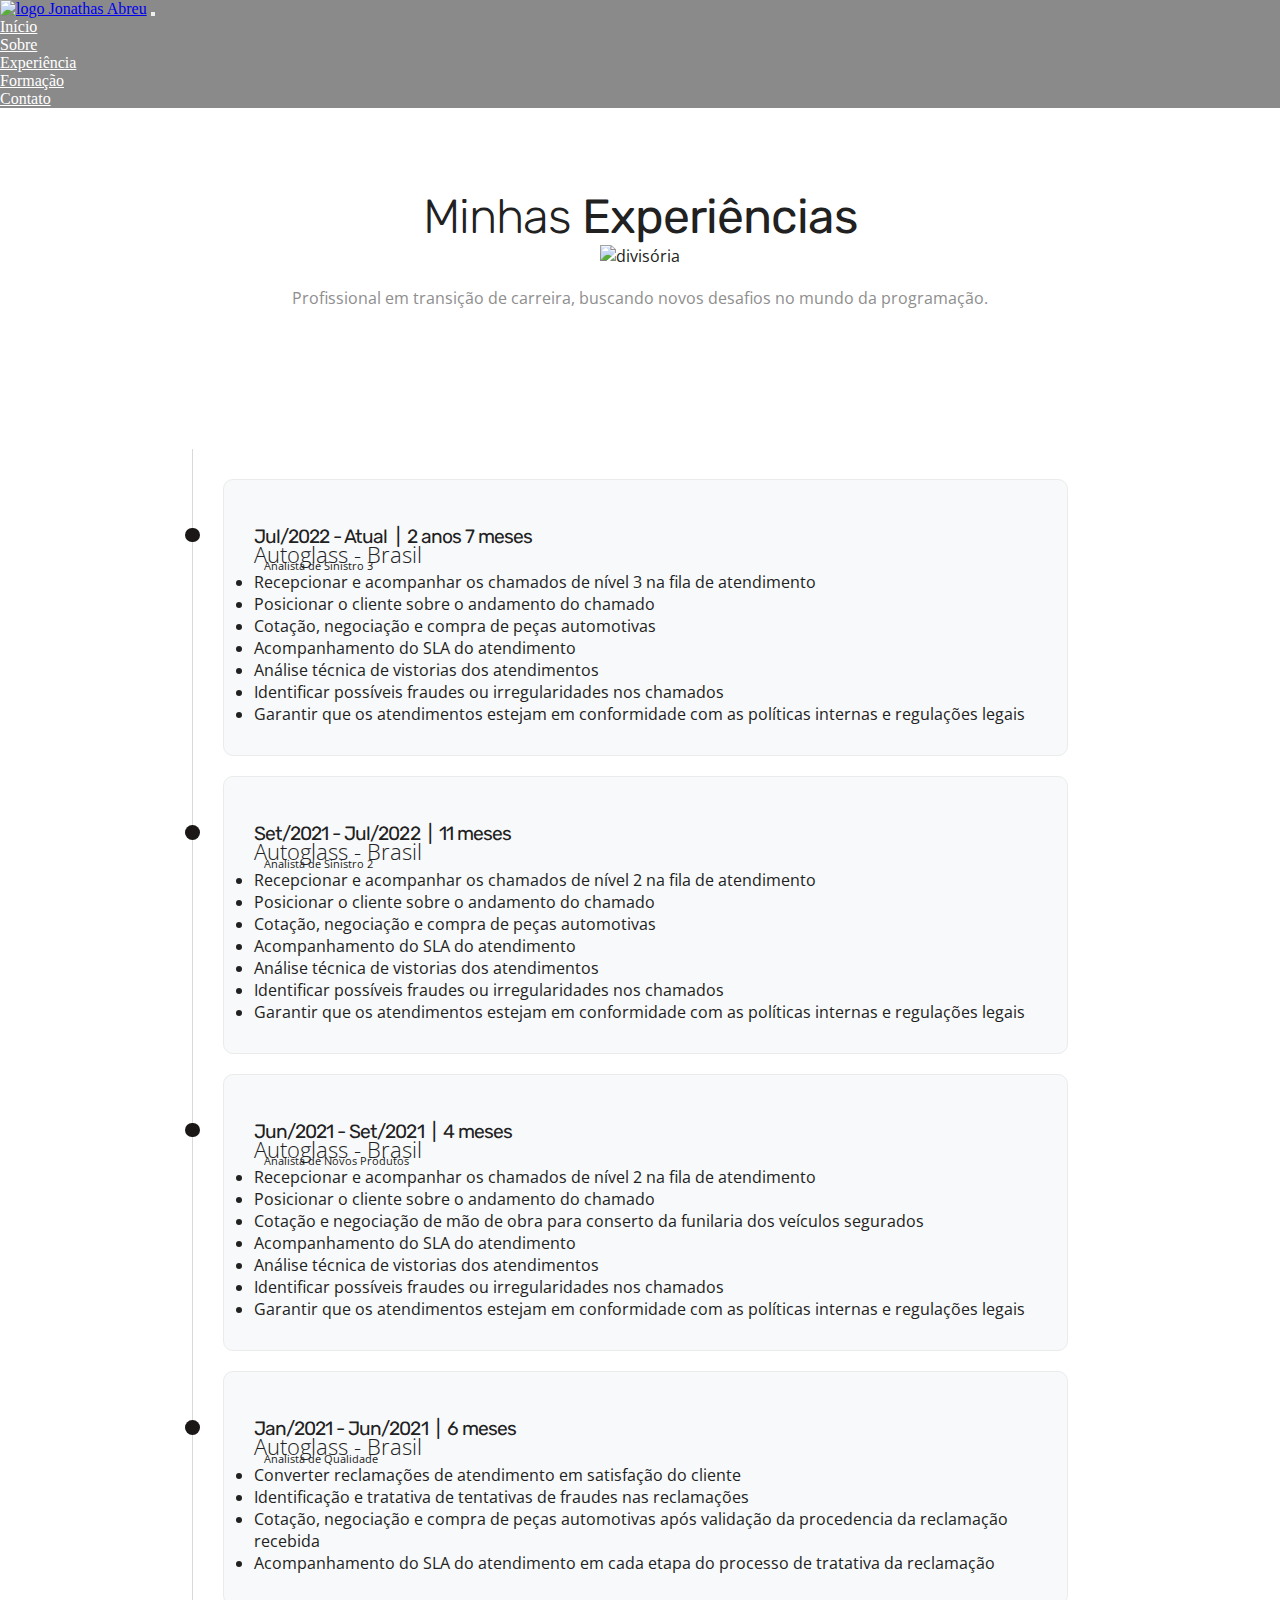
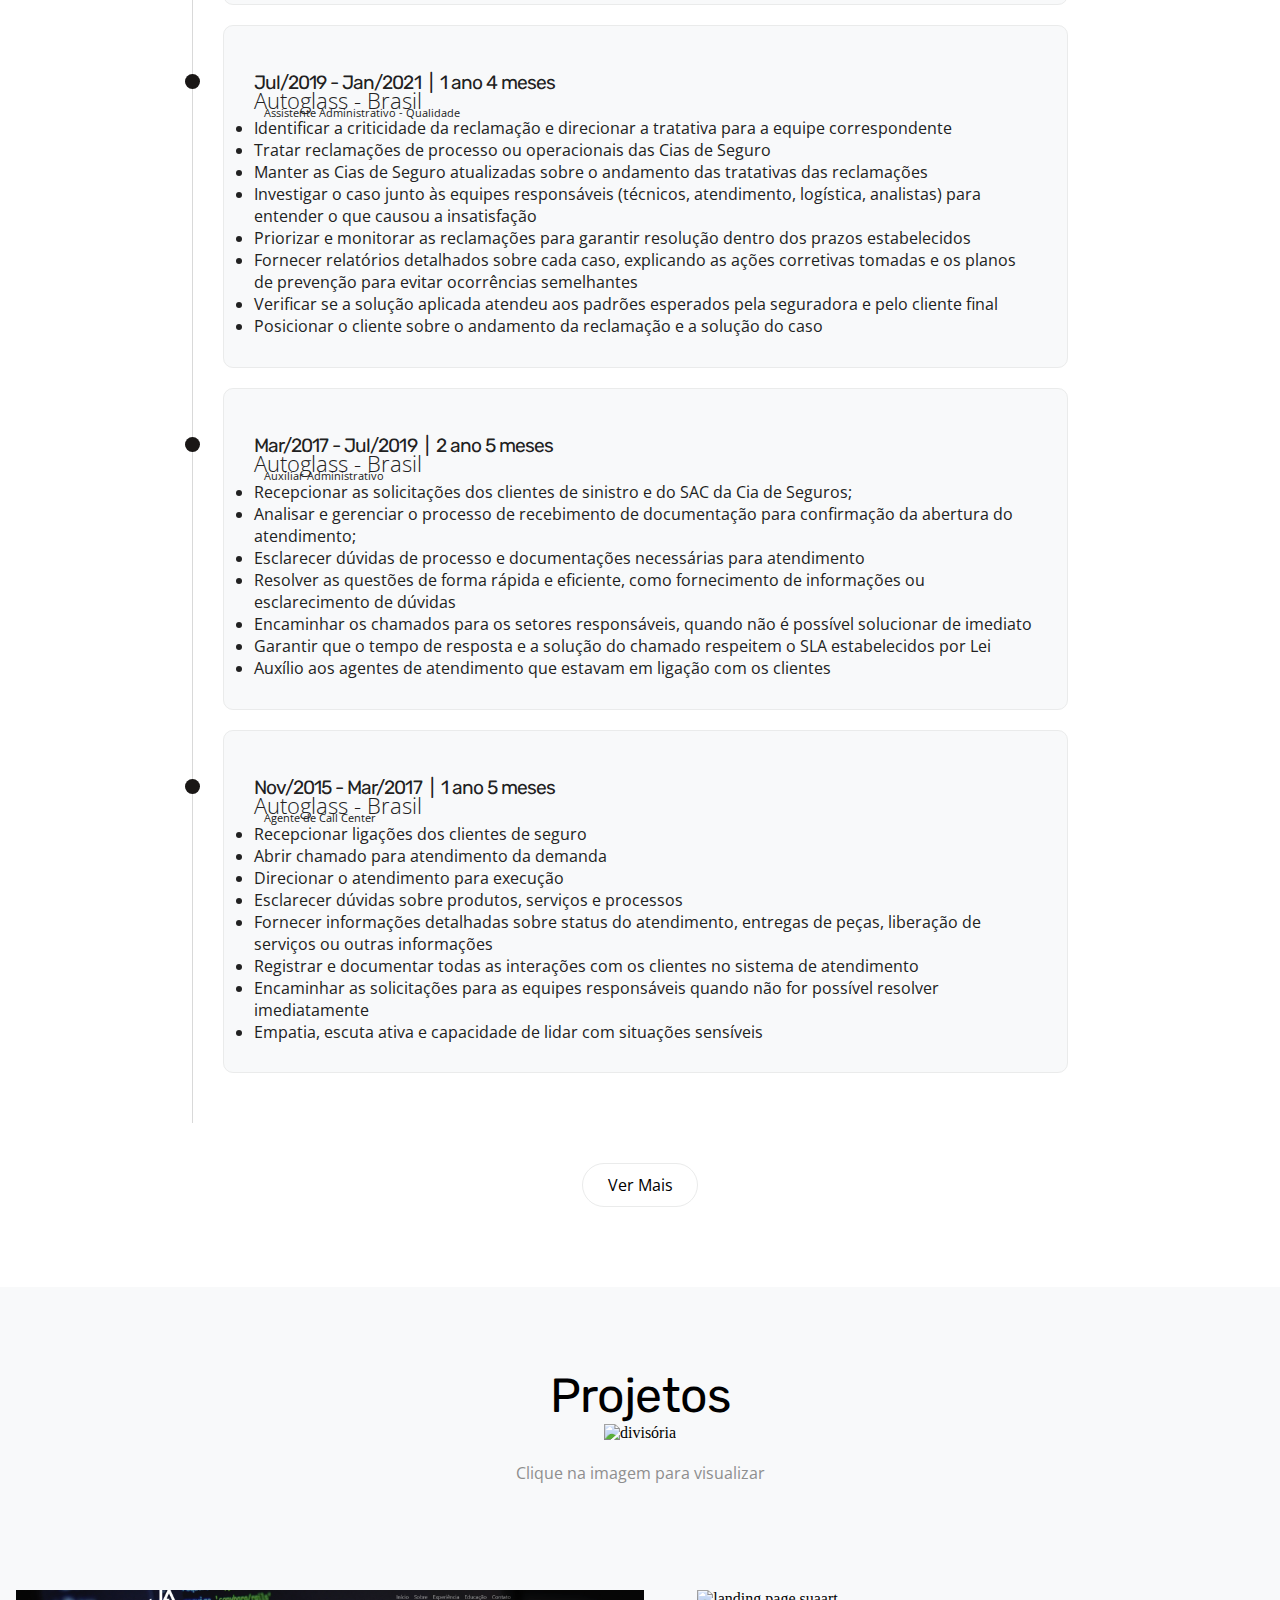
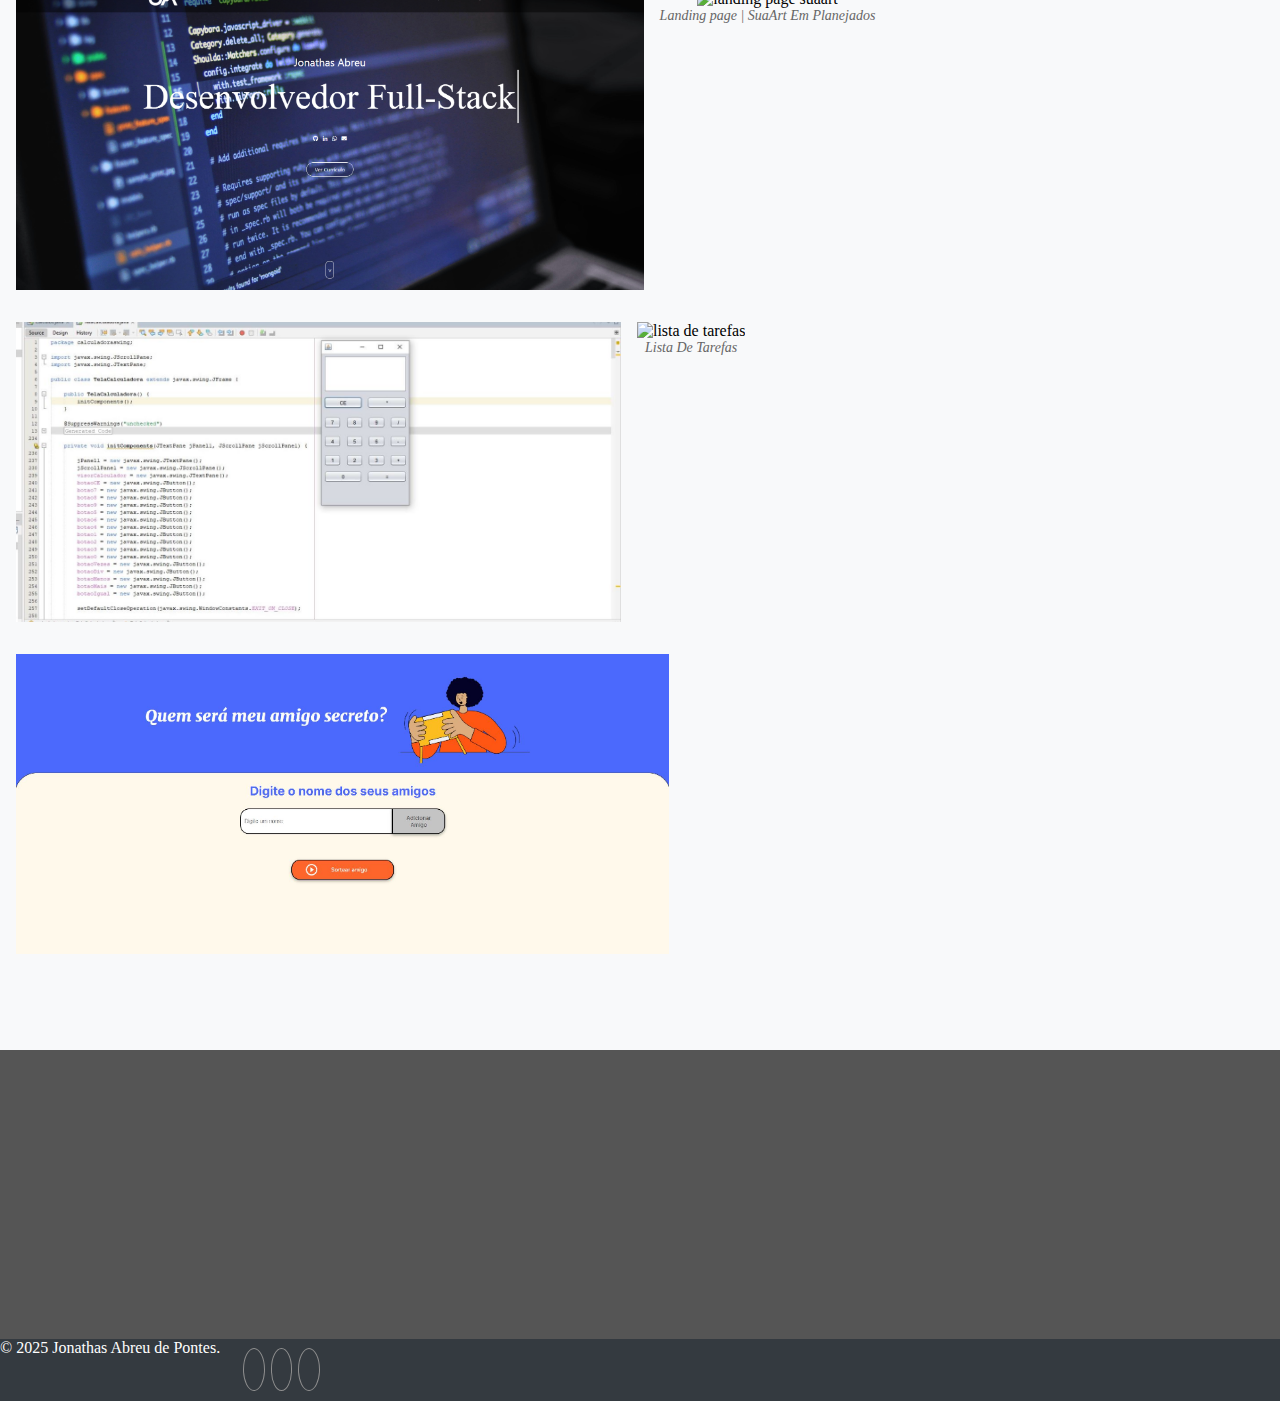
==== experiencia.html @ 12bcad28 "Atualizando arquitetura do portfolio" ====
<!DOCTYPE html>
<html lang="pt-br">
  <head>
    <meta charset="UTF-8" />

    <meta
      name="description"
      content="Portfolio do Desenvolvedor Jonathas Abreu"
    />
    <meta
      name="keywords"
      content="HTML, css, javascript, Landing Page, Bootstrap"
    />
    <meta name="author" content="Jonathas Abreu de Pontes" />

    <meta name="viewport" content="width=device-width, initial-scale=1.0" />
    <meta http-equiv="X-UA-Compatible" content="ie=edge" />
    <link
      rel="stylesheet"
      href="https://use.fontawesome.com/releases/v5.0.13/css/all.css"
      integrity="sha384-DNOHZ68U8hZfKXOrtjWvjxusGo9WQnrNx2sqG0tfsghAvtVlRW3tvkXWZh58N9jp"
      crossorigin="anonymous"
    />
    <link
      rel="stylesheet"
      href="https://stackpath.bootstrapcdn.com/bootstrap/4.1.1/css/bootstrap.min.css"
      integrity="sha384-WskhaSGFgHYWDcbwN70/dfYBj47jz9qbsMId/iRN3ewGhXQFZCSftd1LZCfmhktB"
      crossorigin="anonymous"
    />
    <link rel="stylesheet" href="css/style.css" />
    <title>Sobre</title>
  </head>
  <body class="entrada">
    <!-- Cabeçalho -->
    <header>
      <nav
        class="navbar navbar-expand-sm navbar-dark fixed-top menuMain"
        id="main-nav"
      >
        <div class="container">
          <a href="#" class="navbar-brand">
            <img
              src="img/Logo.png"
              alt="logo Jonathas Abreu"
              width="100"
              class="img-fluid"
          /></a>
          <button
            class="navbar-toggler"
            data-toggle="collapse"
            data-target="#navbarNav"
          >
            <span class="navbar-toggle-icon">
              <i class="fas fa-ellipsis-v"></i>
            </span>
          </button>
          <div class="collapse navbar-collapse" id="navbarNav">
            <ul class="navbar-nav ml-auto">
              <li class="nav-item">
                <a href="index.html" class="nav-link linkHover">Início</a>
              </li>
              <li class="nav-item">
                <a href="sobre.html" class="nav-link linkHover">Sobre</a>
              </li>
              <li class="nav-item">
                <a href="#" class="nav-link linkHover">Experiência</a>
              </li>
              <li class="nav-item">
                <a href="formacao.html" class="nav-link linkHover">Formação</a>
              </li>
              <li class="nav-item">
                <a href="contato.html" class="nav-link linkHover">Contato</a>
              </li>
            </ul>
          </div>
        </div>
      </nav>
    </header>
    <!-- Fim cabeçalho -->

    <!-- Experiência -->
    <section id="experiencia" class="experiencia">
      <div class="container">
        <div class="row">
          <div class="introSobre">
            <h1>Minhas <strong>Experiências</strong></h1>
            <img src="img/Divisoria.png" width="100" alt="divisória" />
            <p class="experiP">
              Profissional em transição de carreira, buscando novos desafios no
              mundo da programação.
            </p>
          </div>

          <!-- Timeline -->
          <div class="timeline-area">
            <div>
              <h2>Jul/2022 - Atual &nbsp|&nbsp 2 anos 7 meses</h2>
              <h3>Autoglass - Brasil</h3>
              <h4>Analista de Sinistro 3</h4>
              <ul>
                <li>
                  Recepcionar e acompanhar os chamados de nível 3 na fila de
                  atendimento
                </li>
                <li>Posicionar o cliente sobre o andamento do chamado</li>
                <li>Cotação, negociação e compra de peças automotivas</li>
                <li>Acompanhamento do SLA do atendimento</li>
                <li>Análise técnica de vistorias dos atendimentos</li>
                <li>
                  Identificar possíveis fraudes ou irregularidades nos chamados
                </li>
                <li>
                  Garantir que os atendimentos estejam em conformidade com as
                  políticas internas e regulações legais
                </li>
              </ul>
            </div>
            <div>
              <h2>Set/2021 - Jul/2022 &nbsp|&nbsp 11 meses</h2>
              <h3>Autoglass - Brasil</h3>
              <h4>Analista de Sinistro 2</h4>
              <ul>
                <li>
                  Recepcionar e acompanhar os chamados de nível 2 na fila de
                  atendimento
                </li>
                <li>Posicionar o cliente sobre o andamento do chamado</li>
                <li>Cotação, negociação e compra de peças automotivas</li>
                <li>Acompanhamento do SLA do atendimento</li>
                <li>Análise técnica de vistorias dos atendimentos</li>
                <li>
                  Identificar possíveis fraudes ou irregularidades nos chamados
                </li>
                <li>
                  Garantir que os atendimentos estejam em conformidade com as
                  políticas internas e regulações legais
                </li>
              </ul>
            </div>
            <div>
              <h2>Jun/2021 - Set/2021 &nbsp|&nbsp 4 meses</h2>
              <h3>Autoglass - Brasil</h3>
              <h4>Analista de Novos Produtos</h4>
              <ul>
                <li>
                  Recepcionar e acompanhar os chamados de nível 2 na fila de
                  atendimento
                </li>
                <li>Posicionar o cliente sobre o andamento do chamado</li>
                <li>
                  Cotação e negociação de mão de obra para conserto da funilaria
                  dos veículos segurados
                </li>
                <li>Acompanhamento do SLA do atendimento</li>
                <li>Análise técnica de vistorias dos atendimentos</li>
                <li>
                  Identificar possíveis fraudes ou irregularidades nos chamados
                </li>
                <li>
                  Garantir que os atendimentos estejam em conformidade com as
                  políticas internas e regulações legais
                </li>
              </ul>
            </div>
            <div>
              <h2>Jan/2021 - Jun/2021 &nbsp|&nbsp 6 meses</h2>
              <h3>Autoglass - Brasil</h3>
              <h4>Analista de Qualidade</h4>
              <ul>
                <li>
                  Converter reclamações de atendimento em satisfação do cliente
                </li>
                <li>
                  Identificação e tratativa de tentativas de fraudes nas
                  reclamações
                </li>
                <li>
                  Cotação, negociação e compra de peças automotivas após
                  validação da procedencia da reclamação recebida
                </li>
                <li>
                  Acompanhamento do SLA do atendimento em cada etapa do processo
                  de tratativa da reclamação
                </li>
              </ul>
            </div>
            <div>
              <h2>Jul/2019 - Jan/2021 &nbsp|&nbsp 1 ano 4 meses</h2>
              <h3>Autoglass - Brasil</h3>
              <h4>Assistente Administrativo - Qualidade</h4>
              <ul>
                <li>
                  Identificar a criticidade da reclamação e direcionar a
                  tratativa para a equipe correspondente
                </li>
                <li>
                  Tratar reclamações de processo ou operacionais das Cias de
                  Seguro
                </li>
                <li>
                  Manter as Cias de Seguro atualizadas sobre o andamento das
                  tratativas das reclamações
                </li>
                <li>
                  Investigar o caso junto às equipes responsáveis (técnicos,
                  atendimento, logística, analistas) para entender o que causou
                  a insatisfação
                </li>
                <li>
                  Priorizar e monitorar as reclamações para garantir resolução
                  dentro dos prazos estabelecidos
                </li>
                <li>
                  Fornecer relatórios detalhados sobre cada caso, explicando as
                  ações corretivas tomadas e os planos de prevenção para evitar
                  ocorrências semelhantes
                </li>
                <li>
                  Verificar se a solução aplicada atendeu aos padrões esperados
                  pela seguradora e pelo cliente final
                </li>
                <li>
                  Posicionar o cliente sobre o andamento da reclamação e a
                  solução do caso
                </li>
              </ul>
            </div>
            <div>
              <h2>Mar/2017 - Jul/2019 &nbsp|&nbsp 2 ano 5 meses</h2>
              <h3>Autoglass - Brasil</h3>
              <h4>Auxiliar Administrativo</h4>
              <ul>
                <li>
                  Recepcionar as solicitações dos clientes de sinistro e do SAC
                  da Cia de Seguros;
                </li>
                <li>
                  Analisar e gerenciar o processo de recebimento de documentação
                  para confirmação da abertura do atendimento;
                </li>
                <li>
                  Esclarecer dúvidas de processo e documentações necessárias
                  para atendimento
                </li>
                <li>
                  Resolver as questões de forma rápida e eficiente, como
                  fornecimento de informações ou esclarecimento de dúvidas
                </li>
                <li>
                  Encaminhar os chamados para os setores responsáveis, quando
                  não é possível solucionar de imediato
                </li>
                <li>
                  Garantir que o tempo de resposta e a solução do chamado
                  respeitem o SLA estabelecidos por Lei
                </li>
                <li>
                  Auxílio aos agentes de atendimento que estavam em ligação com
                  os clientes
                </li>
              </ul>
            </div>
            <div>
              <h2>Nov/2015 - Mar/2017 &nbsp|&nbsp 1 ano 5 meses</h2>
              <h3>Autoglass - Brasil</h3>
              <h4>Agente de Call Center</h4>
              <ul>
                <li>Recepcionar ligações dos clientes de seguro</li>
                <li>Abrir chamado para atendimento da demanda</li>
                <li>Direcionar o atendimento para execução</li>
                <li>Esclarecer dúvidas sobre produtos, serviços e processos</li>
                <li>
                  Fornecer informações detalhadas sobre status do atendimento,
                  entregas de peças, liberação de serviços ou outras informações
                </li>
                <li>
                  Registrar e documentar todas as interações com os clientes no
                  sistema de atendimento
                </li>
                <li>
                  Encaminhar as solicitações para as equipes responsáveis quando
                  não for possível resolver imediatamente
                </li>
                <li>
                  Empatia, escuta ativa e capacidade de lidar com situações
                  sensíveis
                </li>
              </ul>
            </div>
          </div>
          <!-- Fim timeline -->
        </div>
        <a href="img/Jonathas-abreu-dev.pdf" target="_blank" class="verMais"
          >Ver Mais</a
        >
      </div>
    </section>
    <!-- Fim experiência -->

    <!-- Projetos -->
    <section id="projetos" class="projetos">
      <div class="container">
        <div class="row">
          <div class="introSobre">
            <h1><strong>Projetos</strong></h1>
            <img src="img/Divisoria.png" width="100" alt="divisória" />
            <p>Clique na imagem para visualizar</p>
          </div>
          <div class="col-4">
            <div class="card cardP">
              <img
                src="img/Portfolio-jonathas-abreu.PNG"
                class="gallery-img"
                alt="landing page jonathas abreu"
                data-index="0"
              />
              <figcaption>Portfólio | Jonathas Abreu</figcaption>
            </div>
          </div>
          <div class="col-4">
            <div class="card cardP">
              <img
                src="img/Landing-page-suaart-em-planejados.JPG"
                class="gallery-img"
                alt="landing page suaart"
                data-index="1"
              />
              <figcaption>Landing page | SuaArt Em Planejados</figcaption>
            </div>
          </div>
          <div class="col-4">
            <div class="card cardP">
              <img
                src="img/Calculadora-java-swing.JPG"
                class="gallery-img"
                alt="calculadora em java"
                data-index="3"
              />
              <figcaption class="legend-img">
                Calculadora Em Java Com Swing
              </figcaption>
            </div>
          </div>
          <div class="col-6">
            <div class="card cardP">
              <img
                src="img/Lista-de-tarefas.JPG"
                class="gallery-img"
                alt="lista de tarefas"
                data-index="2"
              />
              <figcaption>Lista De Tarefas</figcaption>
            </div>
          </div>
          <div class="col-6">
            <div class="card cardP">
              <img
                src="img/Sorteador-amigo-secreto.JPG"
                class="gallery-img"
                alt="sorteador smigo secreto"
                data-index="4"
              />
              <figcaption>Sorteador Amigo Secreto</figcaption>
            </div>
          </div>
        </div>
        <div id="imageModal" class="modal">
          <span class="close">&times;</span>
          <div class="modal-content">
            <img id="modalImage" src="" alt="" />
            <a class="prev" href="javascript:void(0)" onclick="changeImage(-1)"
              >&#10094;</a
            >
            <a class="next" href="javascript:void(0)" onclick="changeImage(1)"
              >&#10095;</a
            >
          </div>
        </div>
      </div>
    </section>
    <!-- Fim Projetos -->

    <!-- Idioma -->
    <section
      id="tempoTrabalho"
      class="tempoTrabalhoIdioma d-flex align-items-center row-hl"
    >
      <div class="container">
        <div class="row">
          <div class="col-md-6 boxTrabalho">
            <div class="cardTrabalho">
              <p class="pPrimeiro"><strong>Português</strong></p>
              <p class="pSegundo">Comunicação nativa</p>
              <p class="pSegundo">Leitura nativa</p>
              <p class="pSegundo">Escrita nativa</p>
            </div>
          </div>

          <div class="col-md-6 boxTrabalho">
            <div class="cardTrabalho">
              <p class="pPrimeiro"><strong>Inglês</strong></p>
              <p class="pSegundo">Comunicação básica</p>
              <p class="pSegundo">Leitura Intermediária</p>
              <p class="pSegundo">Escrita intermediária</p>
            </div>
          </div>
        </div>
      </div>
    </section>
    <!-- Fim idioma -->

    <!-- footer -->
    <footer id="footer" class="footer">
      <div class="container">
        <div class="row align-items-center row-hl">
          <div class="col-6">&COPY; 2025 Jonathas Abreu de Pontes.<br /></div>
          <div class="col-6">
            <div class="redesSociaisFooter">
              <ul>
                <li>
                  <a href="https://github.com/JonathasAbreu" target="_blank"
                    ><i class="fab fa-github"></i
                  ></a>
                </li>
                <li>
                  <a
                    href="https://www.linkedin.com/in/jonathas-abreu/"
                    target="_blank"
                    ><i class="fab fa-linkedin-in"></i
                  ></a>
                </li>
                <li>
                  <a href="https://wa.me/5527981680206" target="_blank"
                    ><i class="fab fa-whatsapp"></i
                  ></a>
                </li>
              </ul>
            </div>
          </div>
        </div>
      </div>
    </footer>
    <!-- Fim Footer -->

    <script
    src="http://code.jquery.com/jquery-3.3.1.min.js"
    integrity="sha256-FgpCb/KJQlLNfOu91ta32o/NMZxltwRo8QtmkMRdAu8="
    crossorigin="anonymous"
    ></script>
    <script
    src="https://cdnjs.cloudflare.com/ajax/libs/popper.js/1.14.3/umd/popper.min.js"
    integrity="sha384-ZMP7rVo3mIykV+2+9J3UJ46jBk0WLaUAdn689aCwoqbBJiSnjAK/l8WvCWPIPm49"
    crossorigin="anonymous"
    ></script>
    <script
    src="https://stackpath.bootstrapcdn.com/bootstrap/4.1.1/js/bootstrap.min.js"
    integrity="sha384-smHYKdLADwkXOn1EmN1qk/HfnUcbVRZyYmZ4qpPea6sjB/pTJ0euyQp0Mk8ck+5T"
    crossorigin="anonymous"
    ></script>    
    <script src="./script/script.js"></script>
  </body>
</html>
---- css/style.css ----
@import url('https://fonts.googleapis.com/css2?family=Open+Sans:ital,wght@0,300..800;1,300..800&family=Poppins:ital,wght@0,100;0,200;0,300;0,400;0,500;0,600;0,700;0,800;0,900;1,100;1,200;1,300;1,400;1,500;1,600;1,700;1,800;1,900&family=Raleway:ital,wght@0,100..900;1,100..900&family=Rubik:ital,wght@0,300..900;1,300..900&display=swap');

.entrada {
    opacity: 00;
    transform: translateY(50px);
    transition: opacity 1.5s ease-in-out, transform 1.5s ease-in-out;
    background-color:#fff;
}

.entrada.ativo {
    opacity: 1;
    transform: translateY(0);
}

* {
    margin: 0;
    padding: 0;
    box-sizing: border-box;
}

/* Header */
.header-main {
    background: url('../img/background-header.jpg') !important;
    background-position: center center;
    background-repeat: no-repeat;
    background-size: cover !important;
    height: 100vh;
    width: 100%;
}

#main-nav {
    background: #00000075;
    transition: top 0.3s ease-in-out;    
}

.nav-hidden {
    top: -2.25rem;
}

.nav-visible {
    top: 0;
}

.linkHover {
    color: white;
}

.navbar-collapse a:hover {
    color: white !important;
    transform: scale(1.1);
    transition: transform 0.5s ease;
}

.navbar-brand {
padding: 0;
margin: 0;
}

a .navbar-brand:hover {
    color: black !important;
    transform: scale(1.1);
    transition: transform 0.5s ease;
}

.menuMain .navbar-brand img {
    cursor:auto;
}

.navbar-toggler {
    color: white !important;
}

.nav-link.active {
    color: bisque !important;
}

.intro {
    display: block;
    margin: 0 auto !important;
    width: 100%;
    text-align: center;
}

.intro p {
    padding-top: 13.75rem;
    font-size: 2rem;
    margin: 0;
    color: white;
}

.intro2 {
    display: flex;
    justify-content: center;
    align-items: center;
    font-family: 'raleqay';
    font-size: bold;
    color: white;
    font-size: clamp(1rem, 2.8vw, 5rem);
}

.typewriter {
    width: 100%;
    white-space: nowrap;
    overflow: hidden;
    border-right: 0.25rem solid #212121;
    animation: cursor 1s step-start infinite, text 3.5s steps(18) alternate infinite;
    color: white;
    font-size: 2em;
}

@keyframes cursor {
    0%,
    100% {
        border-color: white;
    }
}

@keyframes text {
    0% {
        width: 0;
    }

    100% {
        width: 22.5ch;
    }
}

/* Redes sociais */
.intro ul {
    list-style: none;
    margin: 2.18rem 0;
    padding: 0;
}

.intro ul li {
    display: inline;
    margin: 0.31rem;
}

.intro ul li a {
    text-decoration: none;
    color: white;
}
/* Fim redes sociais */

/* Ver currículo */
.curriculoBox {
    color: #ffffff;
    padding: 0.62rem 1.56rem;
    border: 0.06rem solid #eaebeb;
    background: transparent;
    border-radius: 6.25rem;
    margin-top: 2.5rem !important;
    text-decoration: none !important;
    display: inline-flex;
    width: 7.6%;
    justify-content: center;
}

.curriculoBox:hover {
    transform: scale(1.1);
    transition: transform 0.5s ease;
    color: white;
    background: transparent;
}

@media (max-width: 1200px) {
    .curriculoBox{
        flex: 0 0 100%;
        max-width: 100%;
        border-radius: 8px;
        width: 4%;
    }
}
/* Fim ver currículo */
/* Fim header */

/* Sobre */
.sobre {
    color: #212121;
    padding: 5rem 0;
    text-align: center;
    font-family: 'Open Sans';
}

.introSobre {
    margin: 0 auto 3.12rem auto;
    width: 100%;
    text-align: center;
}

.introSobre h1 {
    font-size: 3em;
    letter-spacing: -0.06rem;
    font-family: 'Rubik';
    font-weight: 100;
    text-align: center;
}

.introSobre p {
    font-size: 1em;
    font-family: 'Open Sans';
    font-weight: 400;
    text-align: justify;
    color: #8e8e8e;
    width: 60%;
    margin: 1.25rem auto 2.5rem auto;
}

/* Foto */
.foto img {
    background-color: #e2dede;
}

.foto h1 {
    margin-top: 1.56rem;
    font-size: 3em;
    letter-spacing: -0.12rem;
    font-family: 'Rubik';
    font-weight: 100;
}

.foto p {
    margin: 0.31rem auto 0 auto;
    font-size: 1em;
    text-align: justify;
    font-family: 'Open Sans';
    font-weight: 400;
    color: #8e8e8e;
}

.introMe {
    width: 80%;
    margin: 0 auto;
}

.foto img.perfil-img {
    width: 12.5rem;
    height: 12.5rem;
    border-radius: 50%;
    object-fit: cover;
    background-color: #e2dede;
}
/* Fim foto */

/* Habilidades */
.progress {
    height: 0.25rem !important;
}

.progress-bar {
    background-color: #212121;
    height: 0.25rem;
}

.litlePercent {
    display: flex;
    align-items: center;
}

.titleP {
    display: flex;
    align-items: center;
}

.titleP .percent {
    display: flex;
    justify-content: end;
}

.titleP img {
    max-width: 100%;
    height: auto;
    justify-content: flex-end;
}
/* Fim habilidades */
/* Fim sobre */

/* História */
.tempoTrabalho {
    background: url(../img/Bg-star.jpg) !important;
    background-position: bottom !important;
    background-repeat: no-repeat;
    background-size: cover !important;
    min-height: 18.75rem;
    display: flex;
}

.tempoTrabalho::before {
    background-color: rgba(0, 0, 0, 0.666);
    content: '';
    display: block;
    min-height: 18.75rem;
    position: absolute;
    width: 100%;
}

.tempoTrabalhoIdioma {
    background: url(../img/Bg-star.jpg) !important;
    background-position: bottom !important;
    background-repeat: no-repeat;
    background-size: cover !important;
    min-height: 18.75rem;
    display: flex;
    margin-bottom: 50px;
}

.tempoTrabalhoIdioma::before {
    background-color: rgba(0, 0, 0, 0.666);
    content: '';
    display: block;
    min-height: 18.75rem;
    position: absolute;
    width: 100%;
}

.boxTrabalho {
    padding: 1.25rem;
    color: white;
    justify-content: center;
    display: flex;
}

.boxTrabalho .cardFrase p{
    font-size: 1.87rem;    
}

.boxTrabalho .cardFrase small{
    display: flex;
    justify-content: end;
    font-size: 1.25rem;
}

.boxTrabalho i {
    font-size: 1.4em !important;
}

.cardTrabalho {
    padding: 1.25rem;
    width: 70% ;
    border: 0.06rem dotted white;
    margin: 0 auto;
    text-align: center;
    border: none;
}

.cardTrabalho i {
    margin-bottom: 0.62rem;
    padding-bottom: 0.62rem;
}

.pPrimeiro {
    font-size: 2em !important;
    color: #ffffff;
    font-family: 'Rubik';
    line-height: 0.75rem;    
}

.pSecond {
    font-size: 1em !important;
    color: #ffffff;
    font-family: 'Open Sans';
    line-height: 0.62rem;
}

.pSegundo {
    font-size: 1em !important;
    color: #ffffff;
    font-family: 'Open Sans';
    line-height: 0.62rem;
    margin-top: 3.12rem;
}
/* Fim História */

/* Experiência */
.experiencia {
    color: #212121;
    padding: 5rem 0;
    text-align: center;
    font-family: 'Open Sans';
}

.timeline-area {
    margin: 0 auto !important;
    width: 70% !important;
    border-left: 0.06rem solid #d9d9d9;
    margin-top: 3.12rem !important;
    padding: 1.87rem 1.25rem 1.87rem 1.87rem;
}

.timeline-area div {
    background: #f8f9fa;
    border: 1px solid #eaebeb;
    border-radius: 0.62rem;
    text-align: left;
    padding: 1.87rem;
    margin-bottom: 1.25rem;
}

.timeline-area div h2 {
    font-size: 1.2em;
    font-family: 'Rubik';
    font-weight: 400;
    letter-spacing: -0.06rem;
}

.timeline-area div h3 {
    font-size: 1.4em;
    font-family: 'Open Sans';
    font-weight: 300;
    letter-spacing: 0rem;
    line-height: 0.87rem;
}

.timeline-area div h4 {
    font-size: 0.675em;
    font-family: 'Open Sans';
    font-weight: 400;
    letter-spacing: 0rem;
    margin-left: 0.62rem;
    line-height: 0.62rem;
}

.timeline-area div:before {
    content: '';
    display: block;
    width: 0.93rem;
    height: 0.93rem;
    border-radius: 50%;
    background: #1a1716;
    position: relative;
    top: 1.12rem;
    left: -4.31rem;
}

.verMais {
    color: #000000;
    padding: 0.62rem 1.56rem;
    border: 1px solid #eaebeb;
    background: #ffffff;
    border-radius: 6.25rem;
    margin-top: 2.5rem !important;
    text-decoration: none !important;
    display: inline-block;
}

.verMais:hover {
    color: rgb(0, 0, 0);
    transform: scale(1.1);
    transition: transform 0.5s ease;
    background: rgba(0, 0, 0, 0.24);
}
/* Fim Experiência */

/* Projetos */
.projetos {
    background: #f8f9fa;
    padding: 5rem 0;
    text-align: center;
}

.introSobre p {
    text-align: center;
}

.cardP {
    margin: 1rem;
    position: relative;
    width: 100%;
    height: 300px;
    overflow: hidden;
    border: none;
}

.cardP img {
    width: 100%;
    height: 100%;
    object-fit: cover;
    cursor: pointer;    
}

.row {
    display: flex;
    flex-wrap: wrap;
}

.col-6 .col-4{
    flex: 0 0 50%;
    max-width: 50%;
    padding: 0.5rem;
}

@media (max-width: 960px) {
    .col-6, .col-4{
        flex: 0 0 100%;
        max-width: 100%;
    }
}

figcaption {
    font-style: italic;
    font-size: 14px;
    color: #666;
  }
  
/* Fim Projetos */

/* Formação */
.timeline-area .botaoCertificados {
    color: #000000;
    padding: 0.62rem 1.56rem;
    border: 0.06rem solid #eaebeb;
    background: #ffffff;
    border-radius: 6.25rem;
    margin-top: 2.5rem !important;
    text-decoration: none !important;
    display: inline-block;
}

.timeline-area .botaoCertificados:hover {
    color: rgb(0, 0, 0);
    transform: scale(1.1);
    transition: transform 0.5s ease;
    background: rgba(0, 0, 0, 0.24);
}
/* Fim formação */

/* Entre em contato */
.conversar {
    background: #ffffff;
    padding: 5rem 0;
    text-align: center;
}

.conversar h1 {
    font-size: 3em;
    letter-spacing: -0.06rem;
    font-family: 'Rubik';
    font-weight: 100;
}

.conversarP {
    width: 60% !important;
    margin: 0.62rem auto 3.12rem auto !important;
    display: block;
    text-align: center;
}

.cardC {
    font-size: 1.4em;
    font-family: 'Rubik';
    color: #212121;
}

.cardC i {
    font-size: 2em;
    margin-bottom: 0.62rem;
}

.cardC p {
    margin: 0;
    padding: 0;
}

.cardC a {
    font-size: 0.8em !important;
}

.entrada {
    display: flex;
    flex-direction: column;
    min-height: 100vh;
}
/* Fim entre em contato */

/* footer */
.footer {
    background: #343a40;
    color: #ffffff;
    position: fixed;
    bottom: 0;
    left: 0;
    width: 100%;
}

.redesSociaisFooter {
    margin: 0 auto;
    padding: 1.25rem;
}

.redesSociaisFooter ul {
    list-style: none;
    margin: 0;
    padding: 0;
    text-align: right;
}

.redesSociaisFooter ul li {
    display: inline;
    margin: 0.18rem;
    text-align: center;
}

.redesSociaisFooter ul li a {
    color: #8e8e8e;
    margin: 0 auto;
}

.redesSociaisFooter ul li a i {
    font-size: 1.2em;
    border: 0.12rem solid #8e8e8e;
    padding: 0.62rem;
    border-radius: 100%;
    color: #ffffff;
}
/* Fim footer */

/* Estilo do modal */
.modal {
    display: none;
    position: fixed;
    z-index: 1;
    padding-top: 60px;
    left: 0;
    top: 0;
    width: 100%;
    height: 100%;
    overflow: auto;
    background-color: rgba(0,0,0,0.8);
}

.modal-content {
    position: relative;
    margin: auto;
    max-width: 80%;
    display: flex;
    justify-content: center;
    align-items: center;
    overflow: hidden;
    height: 765px;
}

#modalImage {
    max-width: 100%;
    height: auto;
    object-fit: contain;
}

.prev, .next {
    position: absolute;
    top: 50%;
    padding: 16px;
    color: white;
    font-size: 24px;
    font-weight: bold;
    transition: 0.3s ease;
    cursor: pointer;
    user-select: none;
    background-color: rgba(0, 0, 0, 0.5);
    border-radius: 50%;
}

.prev {
    left: 10px;
}

.next {
    right: 10px;
}

.prev, .next {
    opacity: 1;
    visibility: visible;
}

.prev:hover, .next:hover {
    background-color: rgba(0, 0, 0, 0.8);
    text-decoration: none;
    color: rgb(18, 125, 212);
}

.close {
    position: absolute;
    top: 10px;
    right: 25px;
    color: #fff;
    font-size: 40px;
    font-weight: bold;
    cursor: pointer;
}

.close:hover,
.close:focus {
    color: #bbb;
    text-decoration: none;
    cursor: pointer;
}

.hidden {
    display: none;
}
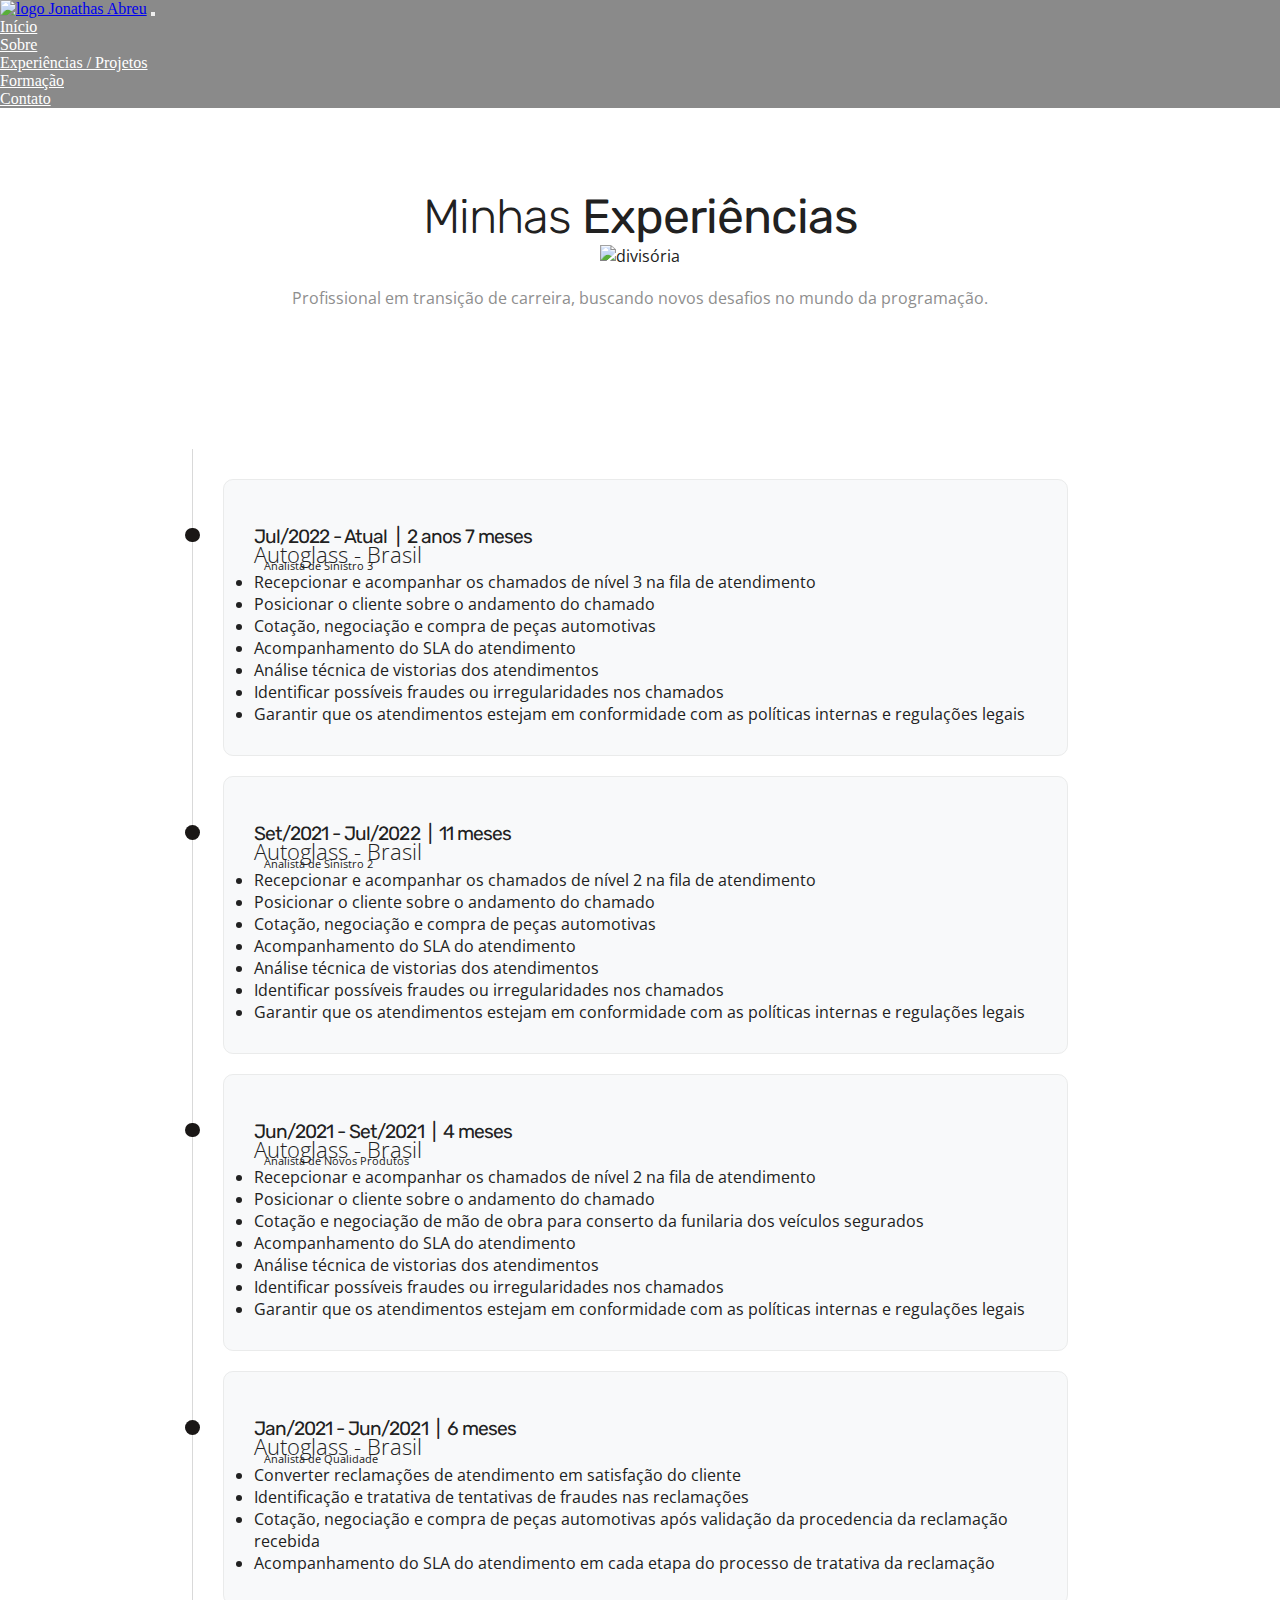
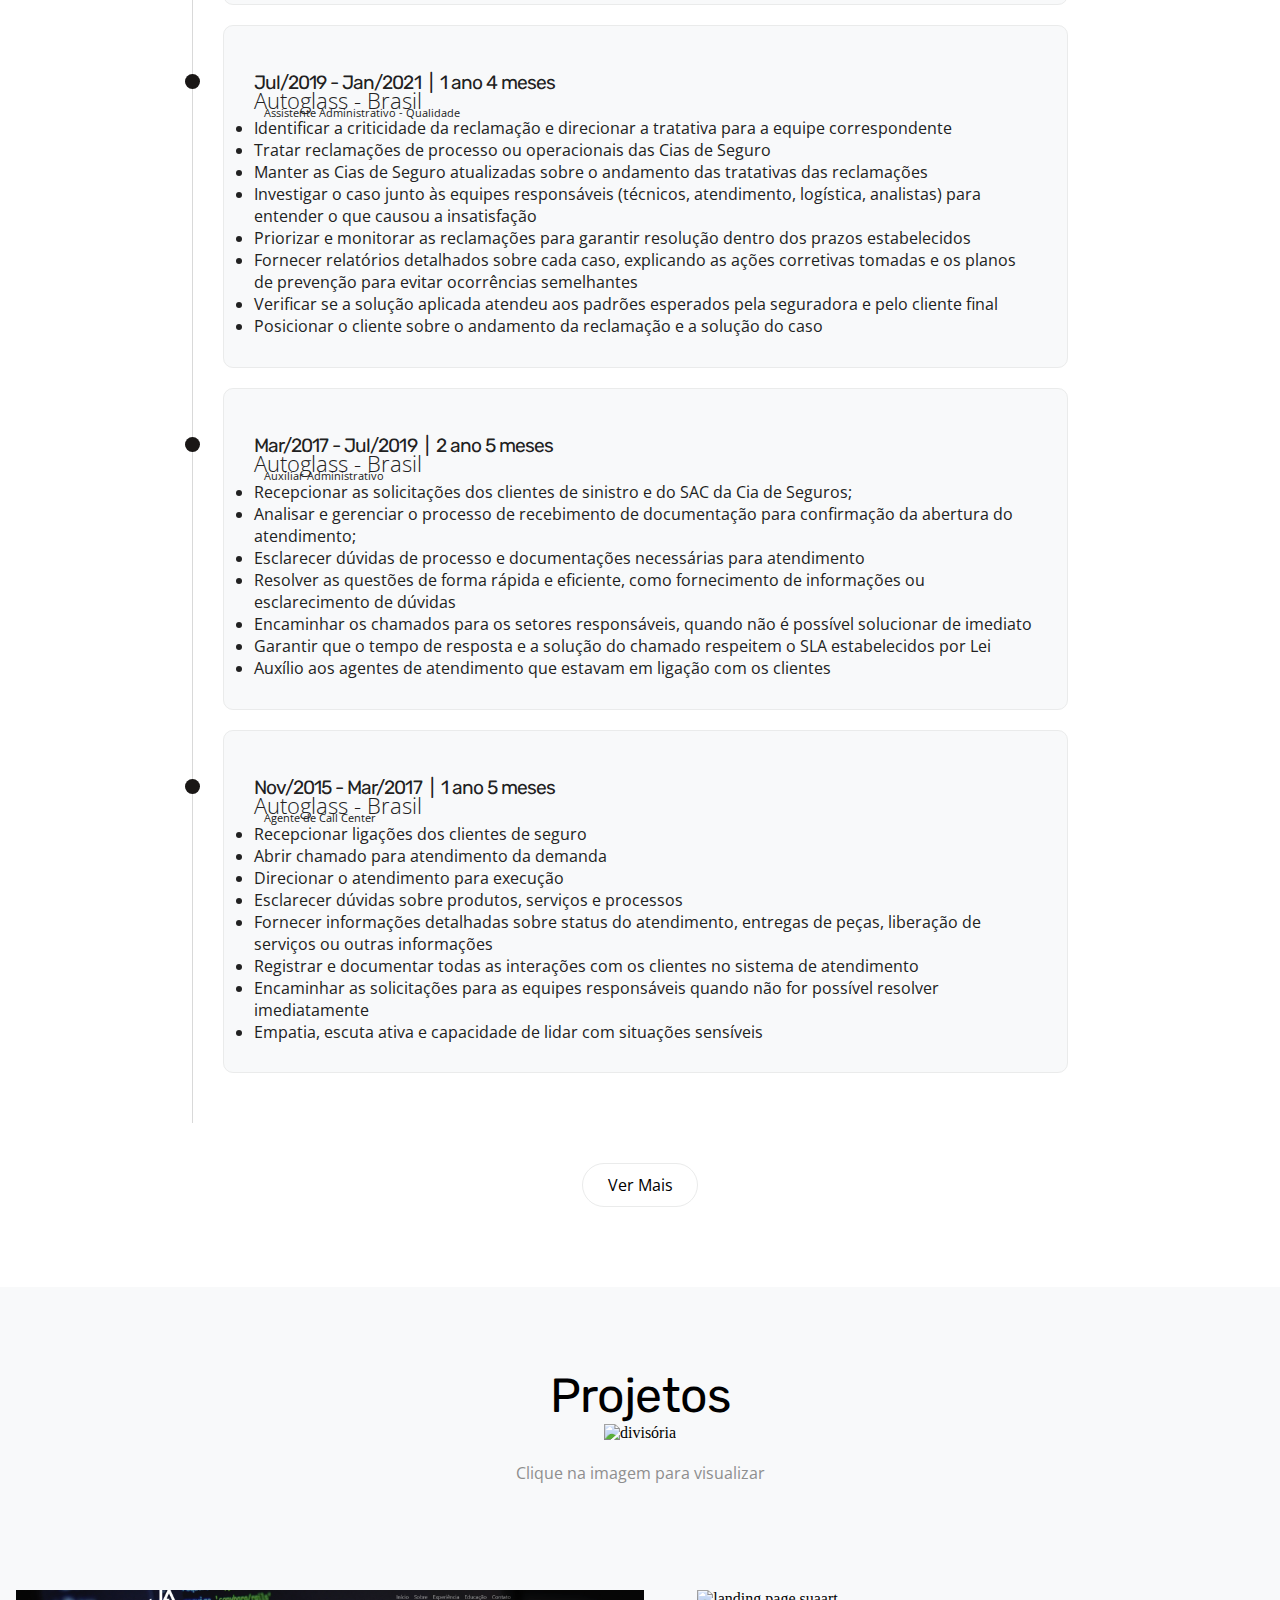
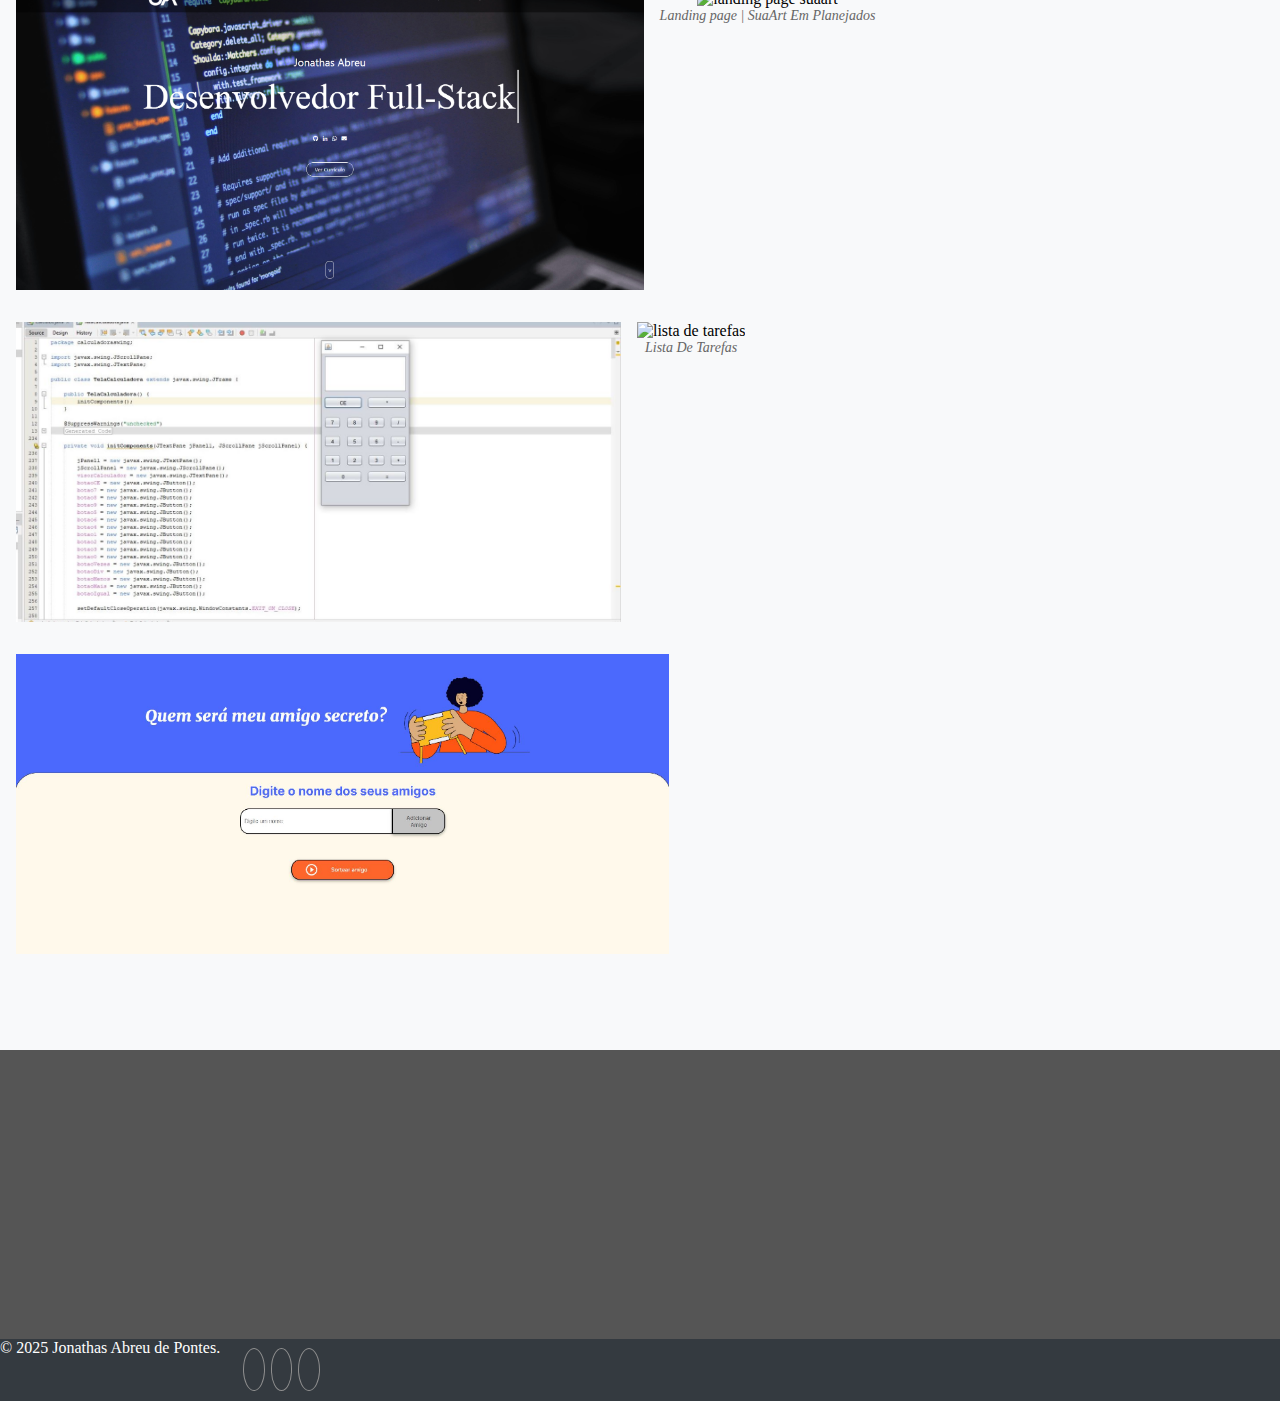
==== commit 2c4a303e: "Adicionando Formulário de Contato" ====
--- a/experiencia.html
+++ b/experiencia.html
@@ -28,7 +28,7 @@
       crossorigin="anonymous"
     />
     <link rel="stylesheet" href="css/style.css" />
-    <title>Sobre</title>
+    <title>Esperiência / Projetos</title>
   </head>
   <body class="entrada">
     <!-- Cabeçalho -->
@@ -63,7 +63,7 @@
                 <a href="sobre.html" class="nav-link linkHover">Sobre</a>
               </li>
               <li class="nav-item">
-                <a href="#" class="nav-link linkHover">Experiência</a>
+                <a href="#" class="nav-link linkHover">Experiências / Projetos</a>
               </li>
               <li class="nav-item">
                 <a href="formacao.html" class="nav-link linkHover">Formação</a>
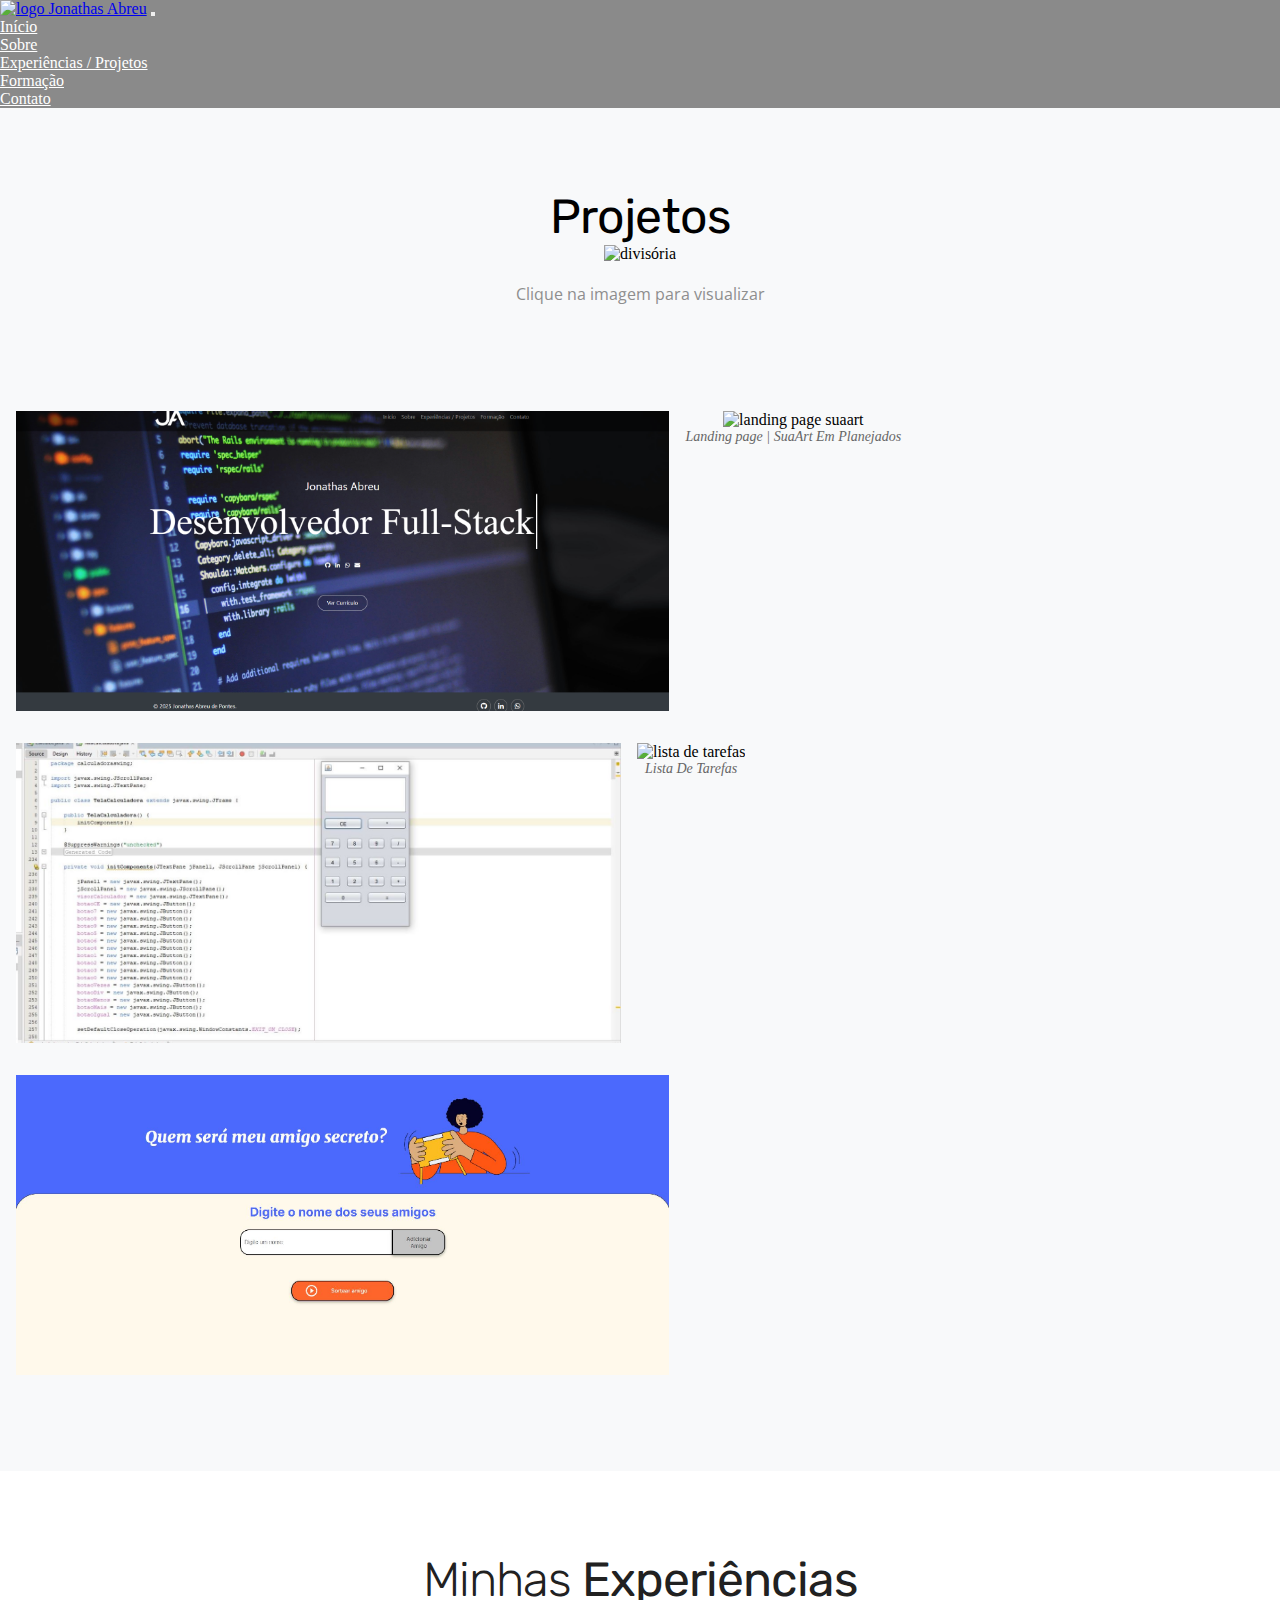
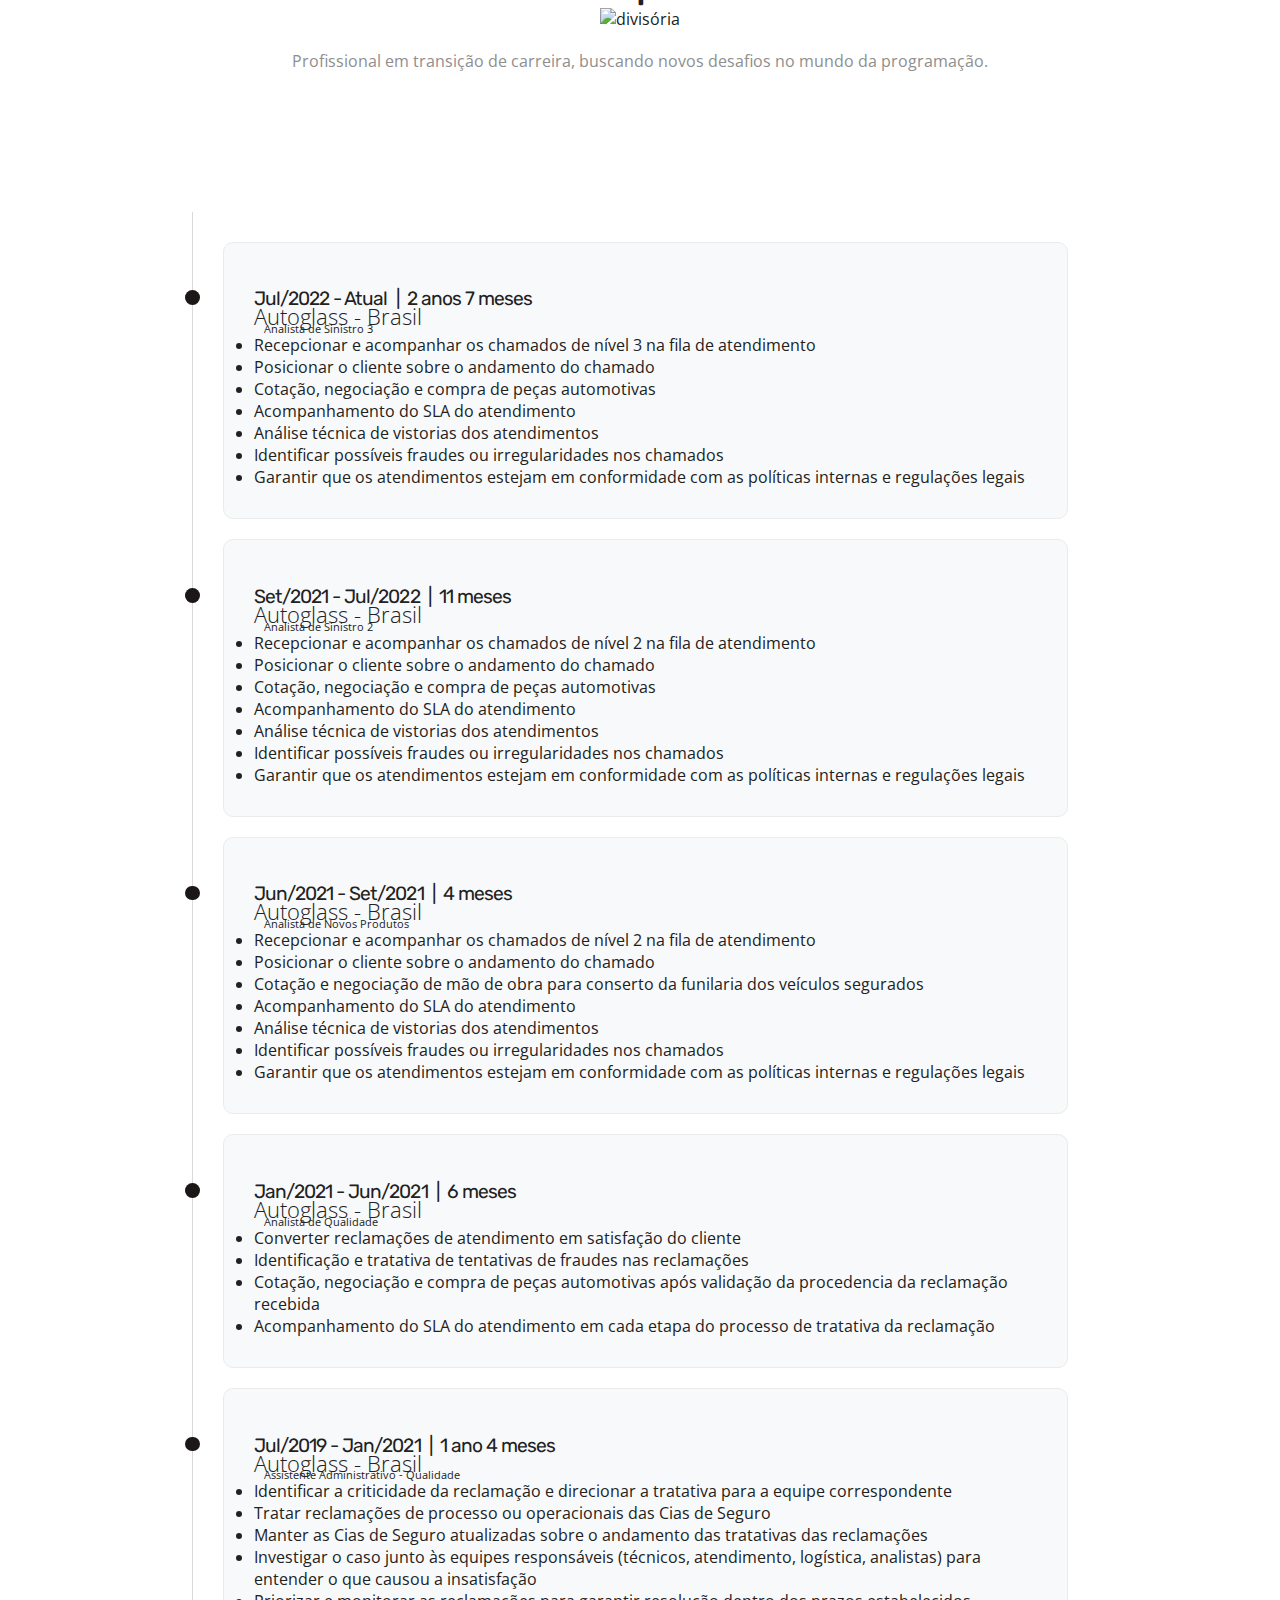
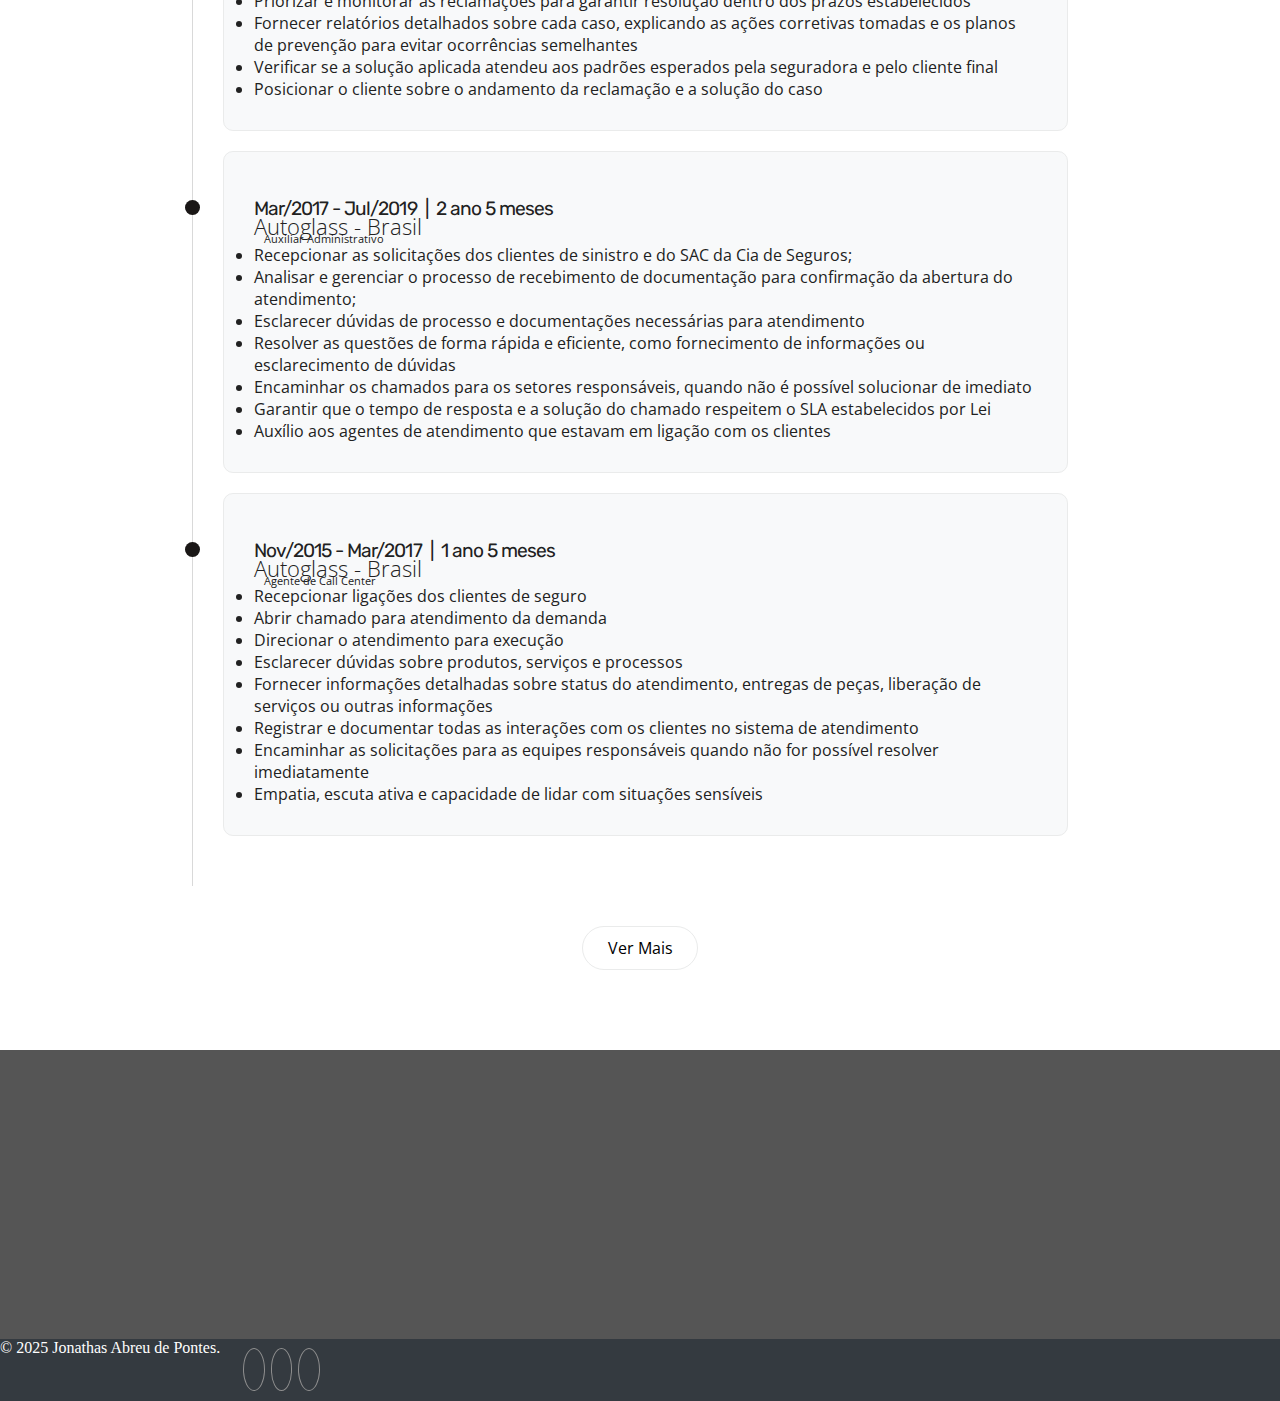
==== commit 24a6f82e: "Style do formulário de contato" ====
--- a/experiencia.html
+++ b/experiencia.html
@@ -28,7 +28,7 @@
       crossorigin="anonymous"
     />
     <link rel="stylesheet" href="css/style.css" />
-    <title>Esperiência / Projetos</title>
+    <title>Experiências / Projetos</title>
   </head>
   <body class="entrada">
     <!-- Cabeçalho -->
@@ -78,6 +78,89 @@
     </header>
     <!-- Fim cabeçalho -->
 
+     <!-- Projetos -->
+     <section id="projetos" class="projetos">
+      <div class="container">
+        <div class="row">
+          <div class="introSobre">
+            <h1><strong>Projetos</strong></h1>
+            <img src="img/Divisoria.png" width="100" alt="divisória" />
+            <p>Clique na imagem para visualizar</p>
+          </div>
+          <div class="col-4">
+            <div class="card cardP">
+              <img
+                src="img/Portfolio-jonathas-abreu.PNG"
+                class="gallery-img"
+                alt="landing page jonathas abreu"
+                data-index="0"
+              />
+              <figcaption>Portfólio | Jonathas Abreu</figcaption>
+            </div>
+          </div>
+          <div class="col-4">
+            <div class="card cardP">
+              <img
+                src="img/Landing-page-suaart-em-planejados.JPG"
+                class="gallery-img"
+                alt="landing page suaart"
+                data-index="1"
+              />
+              <figcaption>Landing page | SuaArt Em Planejados</figcaption>
+            </div>
+          </div>
+          <div class="col-4">
+            <div class="card cardP">
+              <img
+                src="img/Calculadora-java-swing.JPG"
+                class="gallery-img"
+                alt="calculadora em java"
+                data-index="3"
+              />
+              <figcaption class="legend-img">
+                Calculadora Em Java Com Swing
+              </figcaption>
+            </div>
+          </div>
+          <div class="col-6">
+            <div class="card cardP">
+              <img
+                src="img/Lista-de-tarefas.JPG"
+                class="gallery-img"
+                alt="lista de tarefas"
+                data-index="2"
+              />
+              <figcaption>Lista De Tarefas</figcaption>
+            </div>
+          </div>
+          <div class="col-6">
+            <div class="card cardP">
+              <img
+                src="img/Sorteador-amigo-secreto.JPG"
+                class="gallery-img"
+                alt="sorteador smigo secreto"
+                data-index="4"
+              />
+              <figcaption>Sorteador Amigo Secreto</figcaption>
+            </div>
+          </div>
+        </div>
+        <div id="imageModal" class="modal">
+          <span class="close">&times;</span>
+          <div class="modal-content">
+            <img id="modalImage" src="" alt="" />
+            <a class="prev" href="javascript:void(0)" onclick="changeImage(-1)"
+              >&#10094;</a
+            >
+            <a class="next" href="javascript:void(0)" onclick="changeImage(1)"
+              >&#10095;</a
+            >
+          </div>
+        </div>
+      </div>
+    </section>
+    <!-- Fim Projetos -->
+
     <!-- Experiência -->
     <section id="experiencia" class="experiencia">
       <div class="container">
@@ -296,89 +379,6 @@
       </div>
     </section>
     <!-- Fim experiência -->
-
-    <!-- Projetos -->
-    <section id="projetos" class="projetos">
-      <div class="container">
-        <div class="row">
-          <div class="introSobre">
-            <h1><strong>Projetos</strong></h1>
-            <img src="img/Divisoria.png" width="100" alt="divisória" />
-            <p>Clique na imagem para visualizar</p>
-          </div>
-          <div class="col-4">
-            <div class="card cardP">
-              <img
-                src="img/Portfolio-jonathas-abreu.PNG"
-                class="gallery-img"
-                alt="landing page jonathas abreu"
-                data-index="0"
-              />
-              <figcaption>Portfólio | Jonathas Abreu</figcaption>
-            </div>
-          </div>
-          <div class="col-4">
-            <div class="card cardP">
-              <img
-                src="img/Landing-page-suaart-em-planejados.JPG"
-                class="gallery-img"
-                alt="landing page suaart"
-                data-index="1"
-              />
-              <figcaption>Landing page | SuaArt Em Planejados</figcaption>
-            </div>
-          </div>
-          <div class="col-4">
-            <div class="card cardP">
-              <img
-                src="img/Calculadora-java-swing.JPG"
-                class="gallery-img"
-                alt="calculadora em java"
-                data-index="3"
-              />
-              <figcaption class="legend-img">
-                Calculadora Em Java Com Swing
-              </figcaption>
-            </div>
-          </div>
-          <div class="col-6">
-            <div class="card cardP">
-              <img
-                src="img/Lista-de-tarefas.JPG"
-                class="gallery-img"
-                alt="lista de tarefas"
-                data-index="2"
-              />
-              <figcaption>Lista De Tarefas</figcaption>
-            </div>
-          </div>
-          <div class="col-6">
-            <div class="card cardP">
-              <img
-                src="img/Sorteador-amigo-secreto.JPG"
-                class="gallery-img"
-                alt="sorteador smigo secreto"
-                data-index="4"
-              />
-              <figcaption>Sorteador Amigo Secreto</figcaption>
-            </div>
-          </div>
-        </div>
-        <div id="imageModal" class="modal">
-          <span class="close">&times;</span>
-          <div class="modal-content">
-            <img id="modalImage" src="" alt="" />
-            <a class="prev" href="javascript:void(0)" onclick="changeImage(-1)"
-              >&#10094;</a
-            >
-            <a class="next" href="javascript:void(0)" onclick="changeImage(1)"
-              >&#10095;</a
-            >
-          </div>
-        </div>
-      </div>
-    </section>
-    <!-- Fim Projetos -->
 
     <!-- Idioma -->
     <section
--- a/css/style.css
+++ b/css/style.css
@@ -3,7 +3,7 @@
 .entrada {
     opacity: 00;
     transform: translateY(50px);
-    transition: opacity 1.5s ease-in-out, transform 1.5s ease-in-out;
+    transition: opacity 1s ease-in-out, transform 1s ease-in-out;
     background-color:#fff;
 }
 
@@ -649,34 +649,21 @@
 .prev, .next {
     position: absolute;
     top: 50%;
-    padding: 16px;
-    color: white;
+    transform: translateY(-50%);
+    padding: 10px;
     font-size: 24px;
-    font-weight: bold;
-    transition: 0.3s ease;
+    color: white;
+    background: rgba(0, 0, 0, 0.5);
     cursor: pointer;
     user-select: none;
-    background-color: rgba(0, 0, 0, 0.5);
     border-radius: 50%;
 }
 
-.prev {
-    left: 10px;
-}
-
-.next {
-    right: 10px;
-}
-
-.prev, .next {
-    opacity: 1;
-    visibility: visible;
-}
+.prev { left: 15px; }
+.next { right: 15px; }
 
 .prev:hover, .next:hover {
-    background-color: rgba(0, 0, 0, 0.8);
-    text-decoration: none;
-    color: rgb(18, 125, 212);
+    background: rgba(0, 0, 0, 0.8);
 }
 
 .close {
@@ -700,3 +687,70 @@
     display: none;
 }
 
+.form-contato form {
+    position: relative;
+    z-index: 1;
+    display: flex;
+    flex-direction: column;
+    justify-content: center;
+    align-items: center;
+    width: 100%;
+    margin: 0rem 14rem;
+    border: 2px solid rgba(170, 170, 170, 0.267);
+    border-radius: 0.6rem;
+    background-color: #343a40;
+}
+
+.form-contato form label {
+    font-family: 'Arial';
+    color: #c4c4c4;
+    margin: -0.5rem;
+    margin-top: 0.9rem;
+}
+
+.form-contato form input, textarea {
+    width: 60%;
+    padding: 0.62rem;
+    margin: 0.62rem 0;
+    border: 0.06rem solid rgb(119, 118, 118);
+    border-radius: 0.6rem;    
+    text-align: center;    
+}
+
+.form-contato form textarea {
+    display: flex;
+    width: 90%;
+    height: auto;
+    min-height: 200px; /* Altura mínima */
+    height: auto; /* Ajusta conforme o conteúdo */
+    border: 0.06rem solid rgb(119, 118, 118);
+    border-radius: 0.6rem;    
+    text-align: center;     
+}
+
+.form-contato input:user-invalid {
+    border: 2px solid red;
+    background-color: #ffe6e6;
+}
+
+.form-contato textarea:user-invalid {
+    border: 2px solid red;
+    background-color: #ffe6e6;
+}
+
+.btn-enviar {
+    border: none;
+    background-color: #3364d6;
+    color: white;
+    cursor: pointer;
+    padding: 10px 40px;
+    border-radius: 0.6rem;
+    margin-bottom: 0.5rem;
+}
+
+.btn-enviar:hover{
+    transform: scale(1.1);
+    transition: transform 0.5s ease;
+    background-color: #3364d6;
+    color: white;
+}